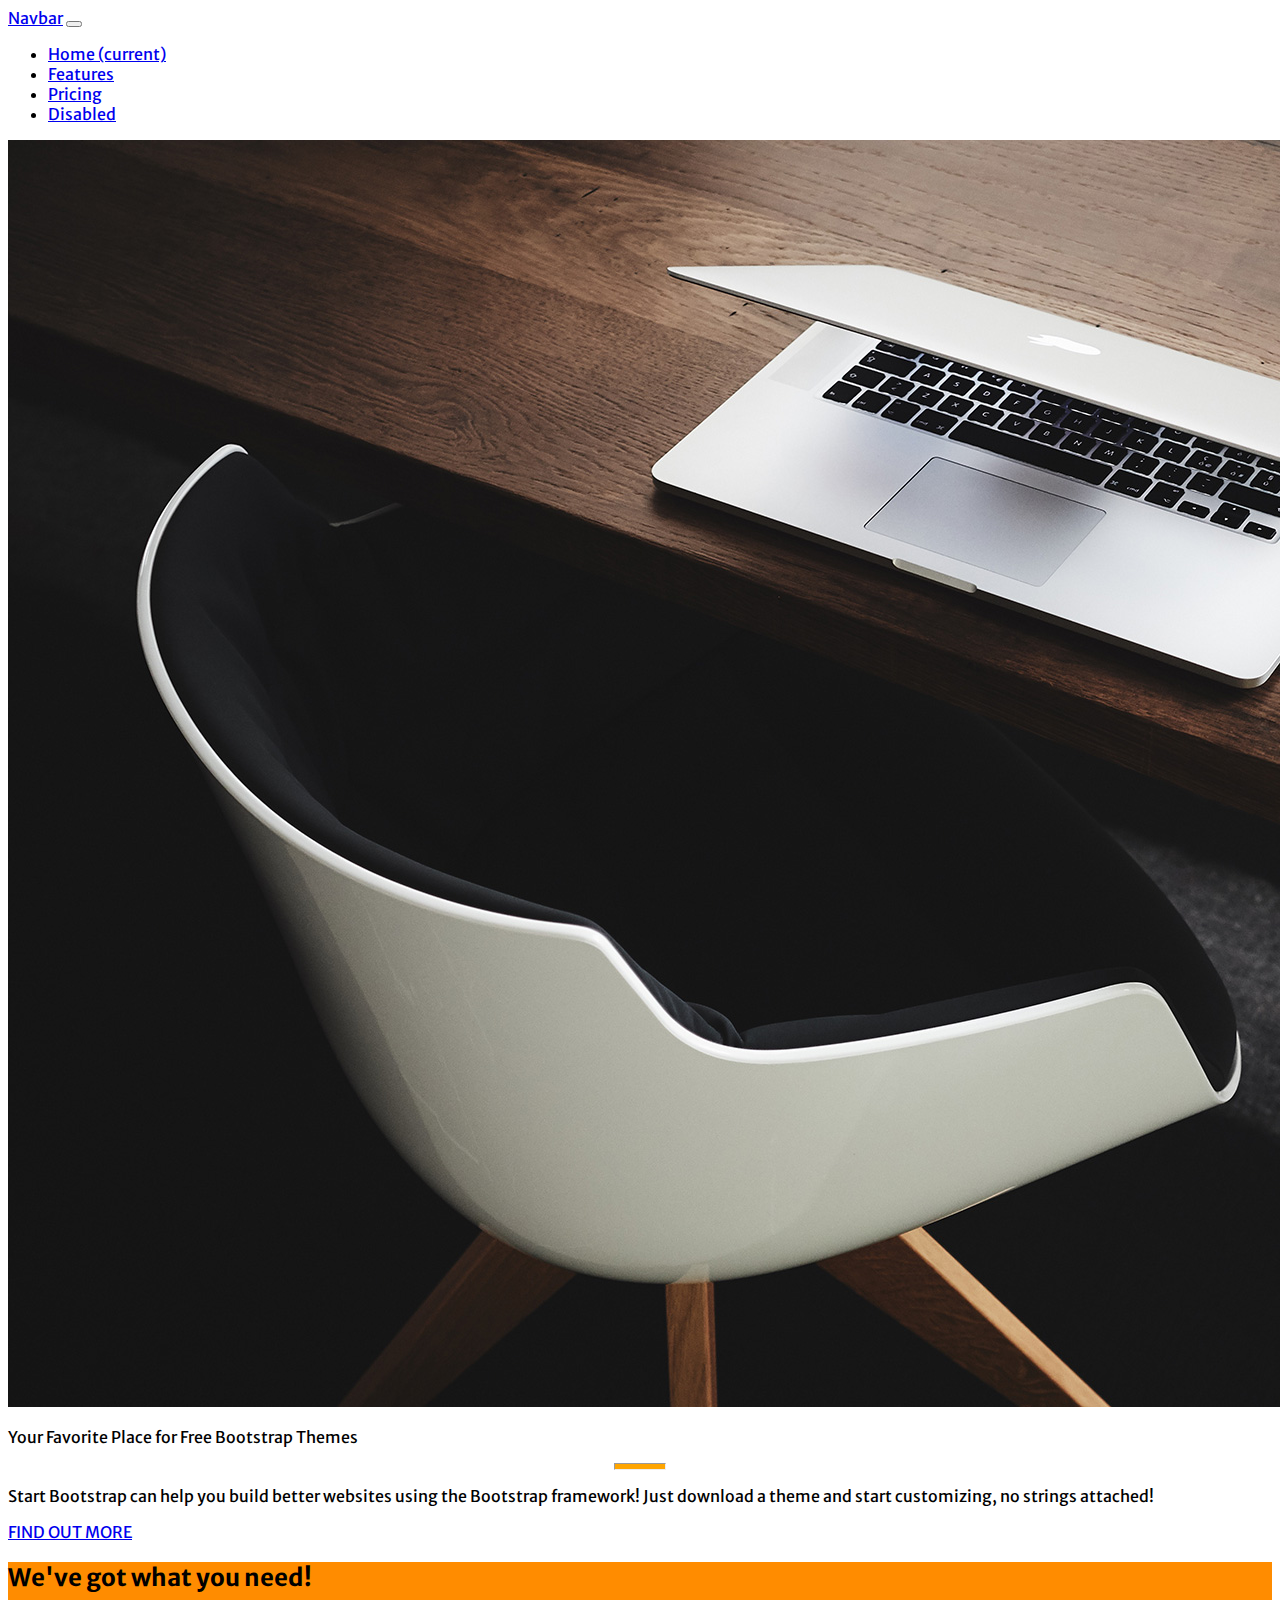
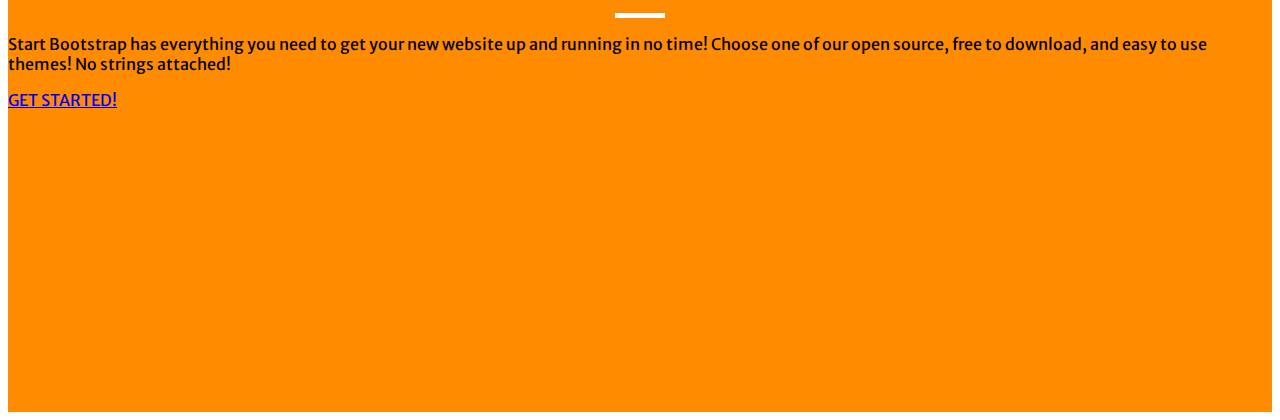
==== esercizio2bis/index.html @ 5b6d197f "tuttiprojetti" ====
<!DOCTYPE html>
<html lang="en">
<head>
    <meta charset="UTF-8">
    <meta http-equiv="X-UA-Compatible" content="IE=edge">
    <meta name="viewport" content="width=device-width, initial-scale=1.0">
    <title>Document</title>
    <!-- CSS only -->
    <link href="https://cdn.jsdelivr.net/npm/bootstrap@5.2.0-beta1/dist/css/bootstrap.min.css" rel="stylesheet" integrity="sha384-0evHe/X+R7YkIZDRvuzKMRqM+OrBnVFBL6DOitfPri4tjfHxaWutUpFmBp4vmVor" crossorigin="anonymous">
</head>
<body style="font-family:'Merriweather Sans', sans-serif;">
    <header>
        <nav class="navbar navbar-expand-lg navbar-light bg-light">
            <a class="navbar-brand" href="#">Navbar</a>
            <button class="navbar-toggler" type="button" data-toggle="collapse" data-target="#navbarNav" aria-controls="navbarNav" aria-expanded="false" aria-label="Toggle navigation">
              <span class="navbar-toggler-icon"></span>
            </button>
            <div class="collapse navbar-collapse" id="navbarNav">
              <ul class="navbar-nav">
                <li class="nav-item active">
                  <a class="nav-link" href="#">Home <span class="sr-only">(current)</span></a>
                </li>
                <li class="nav-item">
                  <a class="nav-link" href="#">Features</a>
                </li>
                <li class="nav-item">
                  <a class="nav-link" href="#">Pricing</a>
                </li>
                <li class="nav-item">
                  <a class="nav-link disabled" href="#">Disabled</a>
                </li>
              </ul>
            </div>
          </nav>
    </header>
    <main>
        <section class="position-relative min-vw-100">
            <img src="./bg-masthead.jpg" class="vh-100 w-100" style="object-fit: cover; object-position: center;">
            <div class="position-absolute top-50 start-50 translate-middle text-center">
                <p class="fs-1 fw-bold text-white">Your Favorite Place for Free Bootstrap Themes</p>
                <hr class="mx-auto" style="height: 5px; width: 50px; background-color: orange;">
                <p class="text-white">Start Bootstrap can help you build better websites using the Bootstrap framework! Just download a theme and start customizing, no strings attached!</p>
                <a class="btn btn-warning rounded-pill py-3 px-4 text-white fw-bold mt-4" href="#">FIND OUT MORE</a>
            </div>
        </section>
        <section class="d-flex justify-content-center align-items-center text-white" style="min-height: 50vh; background-color: darkorange;">
          <div class="text-center w-50">
            <h2>We've got what you need!</h2>
            <hr class="mx-auto" style="height: 5px; width: 50px; background-color: white; opacity: 1; border:none;">
            <p class=" ">Start Bootstrap has everything you need to get your new website up and running in no time! Choose one of our open source, free to download, and easy to use themes! No strings attached!</p>
            <a class="btn btn-light rounded-pill py-3 px-4 text-black fw-bold mt-4" href="#">GET STARTED!</a>
          </div>
        </section>

    </main>
    <footer>

    </footer>
    <!-- JavaScript Bundle with Popper -->
    <style>@import url('https://fonts.googleapis.com/css2?family=Merriweather+Sans:wght@400;500;700&display=swap');</style>
    <script src="https://cdn.jsdelivr.net/npm/bootstrap@5.2.0-beta1/dist/js/bootstrap.bundle.min.js" integrity="sha384-pprn3073KE6tl6bjs2QrFaJGz5/SUsLqktiwsUTF55Jfv3qYSDhgCecCxMW52nD2" crossorigin="anonymous"></script>
    
</body>
</html>
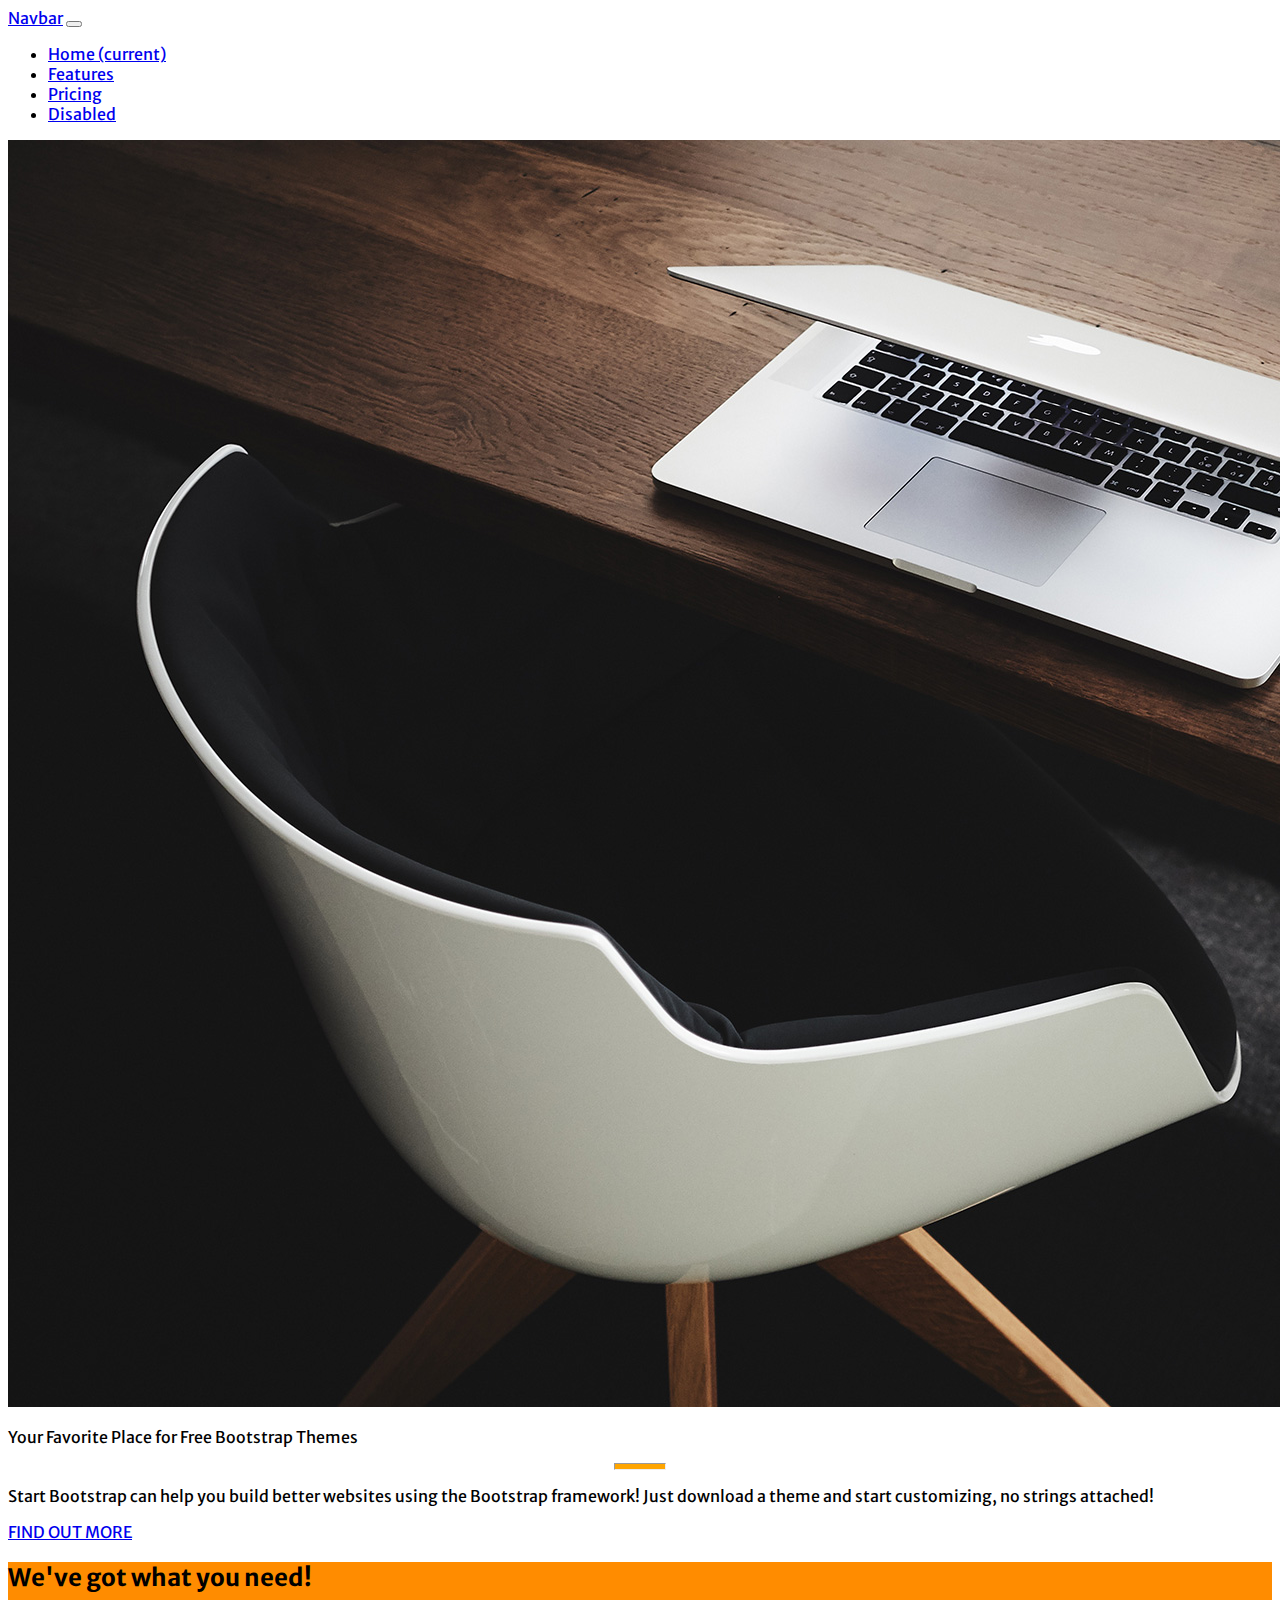
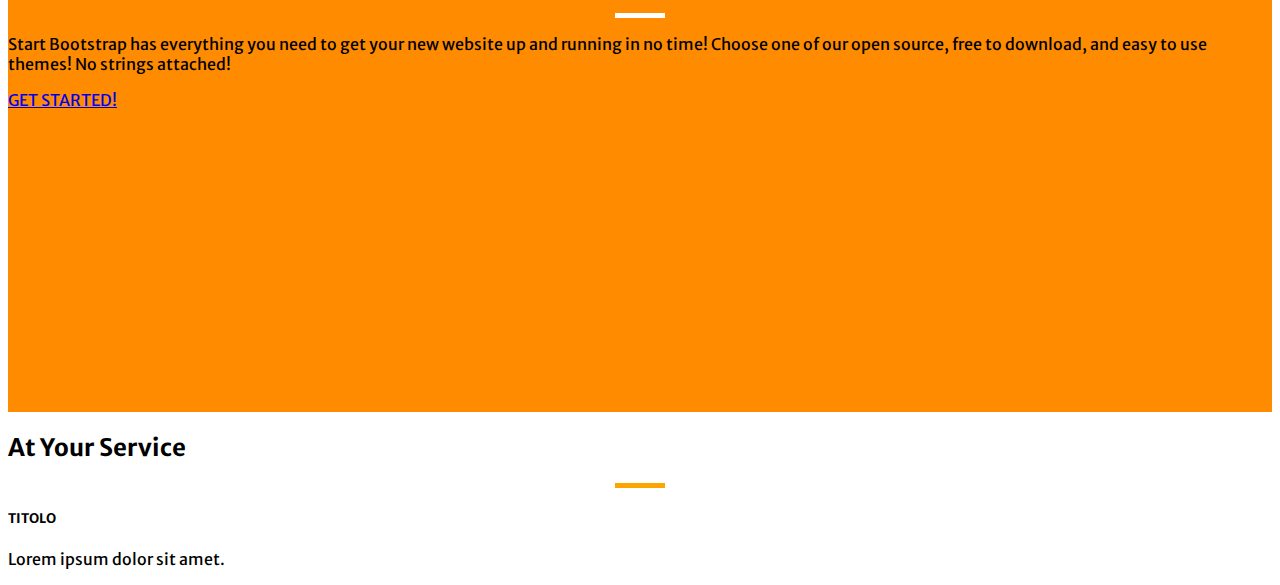
==== commit 1828038e: "terzasection" ====
--- a/esercizio2bis/index.html
+++ b/esercizio2bis/index.html
@@ -7,6 +7,7 @@
     <title>Document</title>
     <!-- CSS only -->
     <link href="https://cdn.jsdelivr.net/npm/bootstrap@5.2.0-beta1/dist/css/bootstrap.min.css" rel="stylesheet" integrity="sha384-0evHe/X+R7YkIZDRvuzKMRqM+OrBnVFBL6DOitfPri4tjfHxaWutUpFmBp4vmVor" crossorigin="anonymous">
+    <link rel="stylesheet" href="https://cdnjs.cloudflare.com/ajax/libs/font-awesome/6.1.1/css/all.min.css" integrity="sha512-KfkfwYDsLkIlwQp6LFnl8zNdLGxu9YAA1QvwINks4PhcElQSvqcyVLLD9aMhXd13uQjoXtEKNosOWaZqXgel0g==" crossorigin="anonymous" referrerpolicy="no-referrer" />
 </head>
 <body style="font-family:'Merriweather Sans', sans-serif;">
     <header>
@@ -51,6 +52,21 @@
             <a class="btn btn-light rounded-pill py-3 px-4 text-black fw-bold mt-4" href="#">GET STARTED!</a>
           </div>
         </section>
+        <section>
+          <div class="text-center py-5">
+            <h2>At Your Service</h2>
+            <hr class="mx-auto" style="height: 5px; width: 50px; background-color: orange; opacity: 1; border:none;">
+          </div>
+          <div>
+            <div class="text-center">
+              <i class="fa-regular fa-gem fs-3" style="color:orange"></i>
+              <h5>TITOLO</h5>
+              <P>Lorem ipsum dolor sit amet.</P>
+
+            </div>
+          </div>
+
+        </section>
 
     </main>
     <footer>
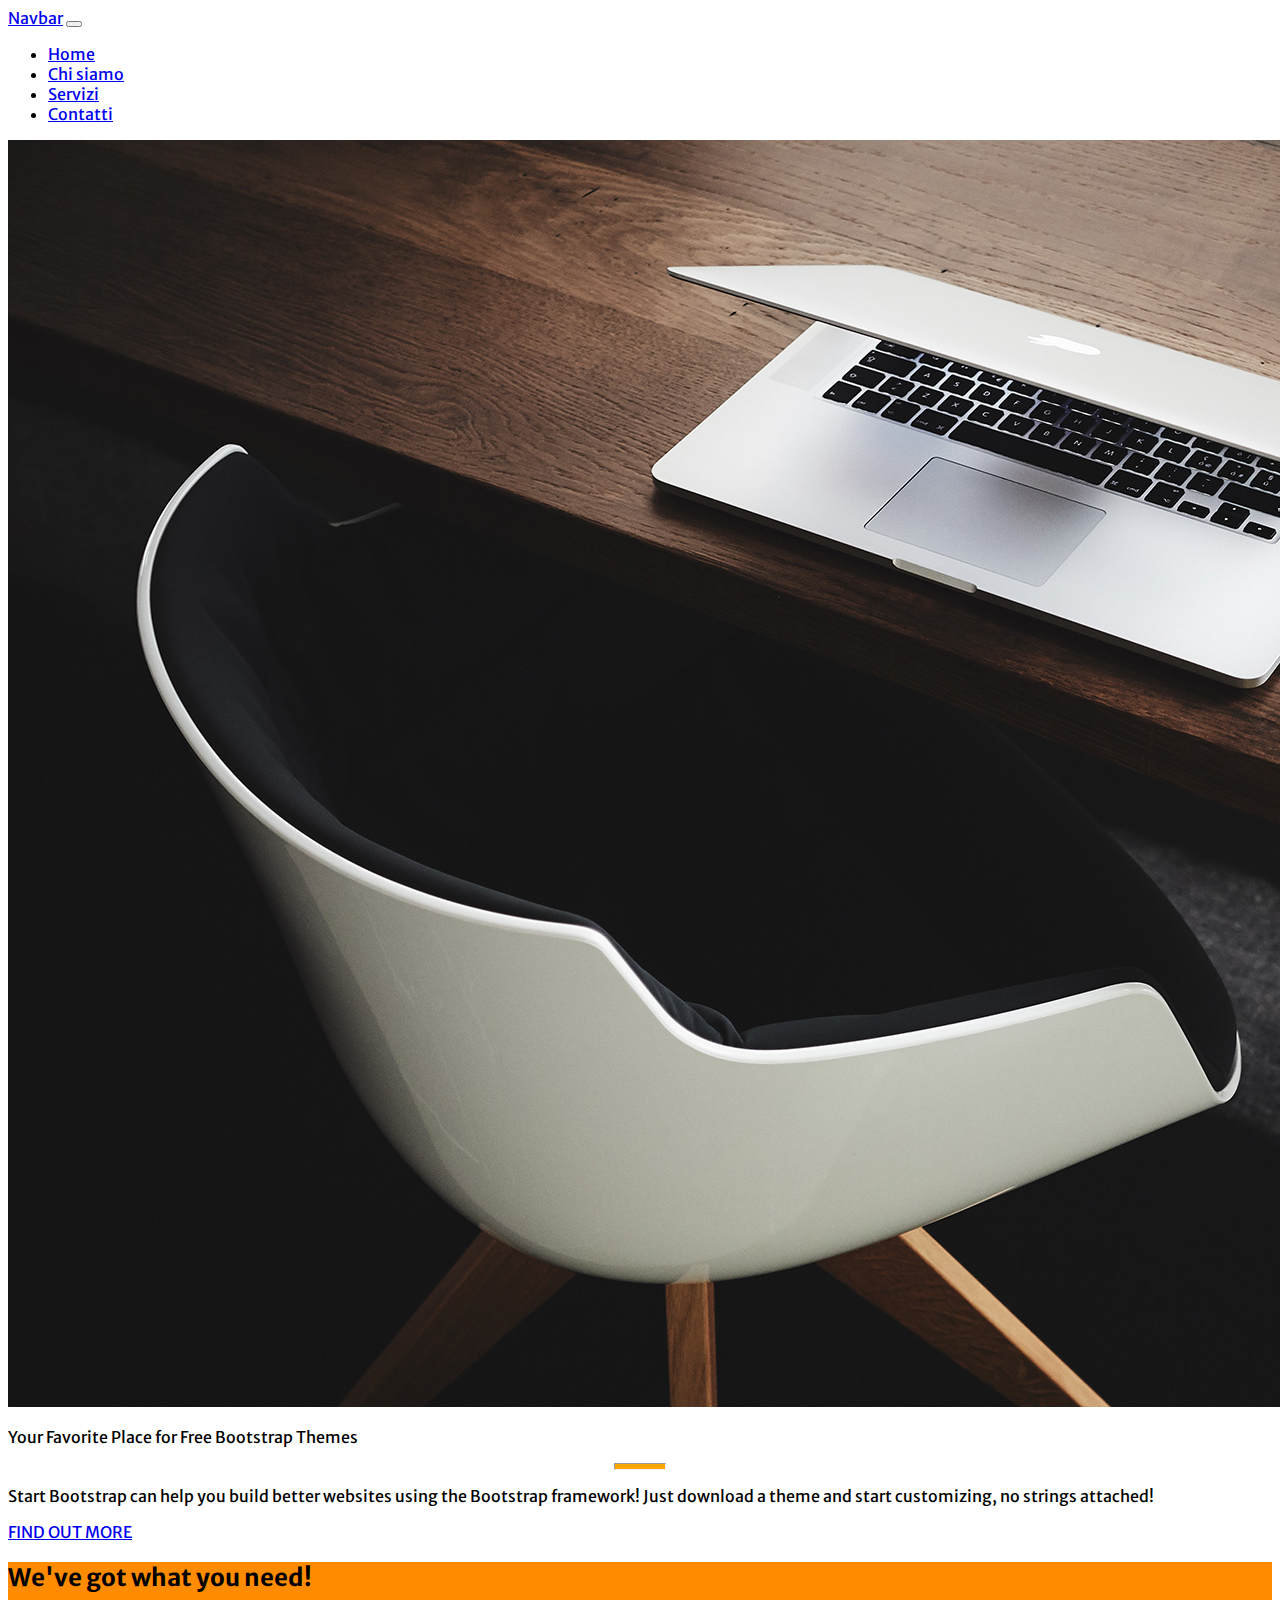
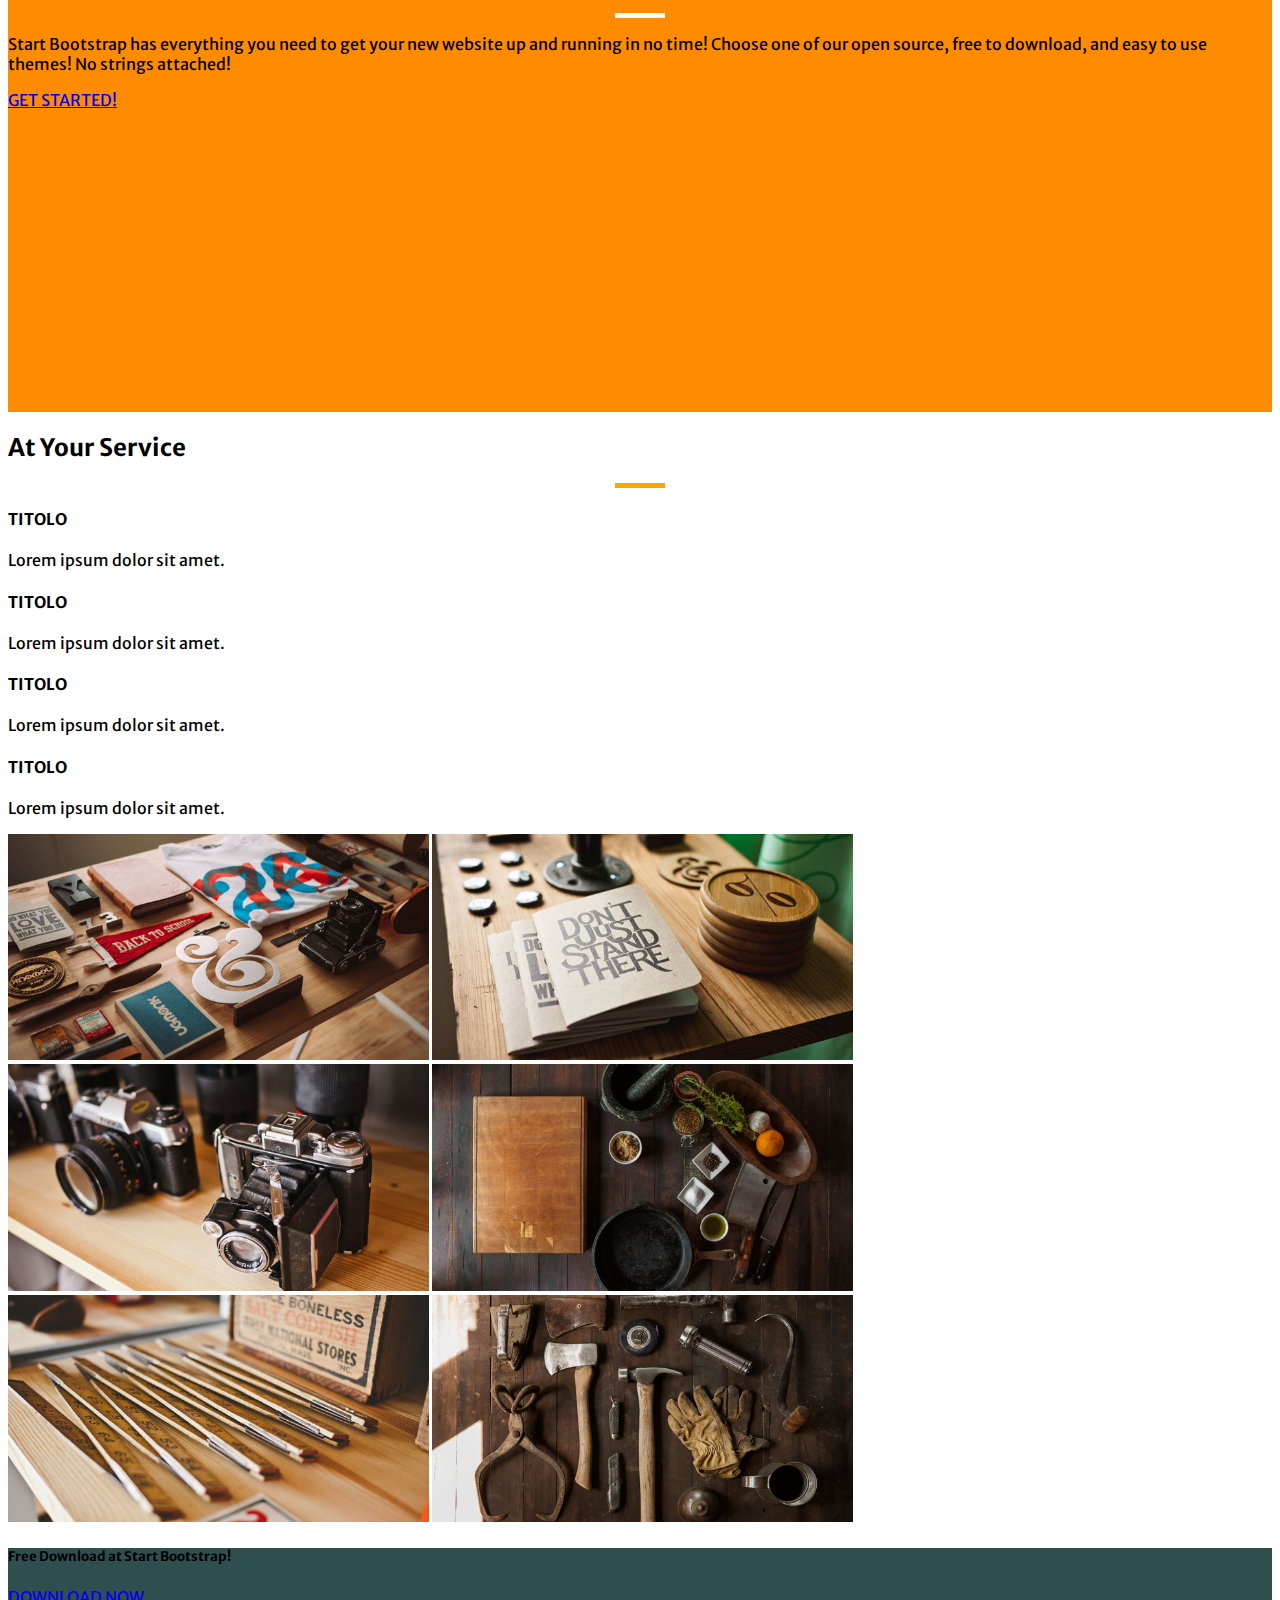
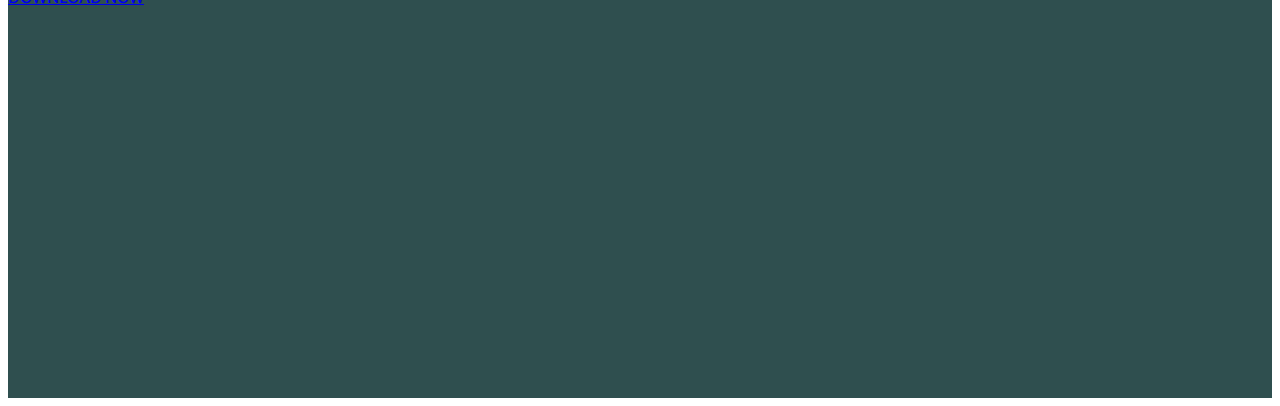
==== commit 52a0e1a4: "navbarUpdate" ====
--- a/esercizio2bis/index.html
+++ b/esercizio2bis/index.html
@@ -11,28 +11,30 @@
 </head>
 <body style="font-family:'Merriweather Sans', sans-serif;">
     <header>
-        <nav class="navbar navbar-expand-lg navbar-light bg-light">
-            <a class="navbar-brand" href="#">Navbar</a>
-            <button class="navbar-toggler" type="button" data-toggle="collapse" data-target="#navbarNav" aria-controls="navbarNav" aria-expanded="false" aria-label="Toggle navigation">
-              <span class="navbar-toggler-icon"></span>
-            </button>
-            <div class="collapse navbar-collapse" id="navbarNav">
-              <ul class="navbar-nav">
-                <li class="nav-item active">
-                  <a class="nav-link" href="#">Home <span class="sr-only">(current)</span></a>
-                </li>
-                <li class="nav-item">
-                  <a class="nav-link" href="#">Features</a>
-                </li>
-                <li class="nav-item">
-                  <a class="nav-link" href="#">Pricing</a>
-                </li>
-                <li class="nav-item">
-                  <a class="nav-link disabled" href="#">Disabled</a>
-                </li>
-              </ul>
-            </div>
-          </nav>
+      <nav class="navbar navbar-expand-lg bg-transparent fixed-top navbar-dark">
+        <div class="container">
+          <a class="navbar-brand" href="#">Navbar</a>
+          <button class="navbar-toggler" type="button" data-bs-toggle="collapse" data-bs-target="#navbarNav" aria-controls="navbarNav" aria-expanded="false" aria-label="Toggle navigation">
+            <span class="navbar-toggler-icon"></span>
+          </button>
+          <div class="collapse navbar-collapse" id="navbarNav">
+            <ul class="navbar-nav ms-auto">
+              <li class="nav-item">
+                <a class="nav-link active" aria-current="page" href="#">Home</a>
+              </li>
+              <li class="nav-item">
+                <a class="nav-link" href="#">Chi siamo</a>
+              </li>
+              <li class="nav-item">
+                <a class="nav-link" href="#">Servizi</a>
+              </li>
+              <li class="nav-item">
+                <a class="nav-link" href="#">Contatti</a>
+              </li>
+            </ul>
+          </div>
+        </div>
+      </nav>
     </header>
     <main>
         <section class="position-relative min-vw-100">
@@ -52,20 +54,53 @@
             <a class="btn btn-light rounded-pill py-3 px-4 text-black fw-bold mt-4" href="#">GET STARTED!</a>
           </div>
         </section>
-        <section>
+        <section class="py-5">
           <div class="text-center py-5">
             <h2>At Your Service</h2>
             <hr class="mx-auto" style="height: 5px; width: 50px; background-color: orange; opacity: 1; border:none;">
           </div>
-          <div>
-            <div class="text-center">
-              <i class="fa-regular fa-gem fs-3" style="color:orange"></i>
-              <h5>TITOLO</h5>
+          <div class="d-flex container flex-wrap py-5">
+            <div class="text-center flex-shrink-1 flex-grow-1" style="width: 300px;" >
+              <i class="fa-regular fa-gem fs-3 my-2" style="color:orange"></i>
+              <h4>TITOLO</h4>
+              <P>Lorem ipsum dolor sit amet.</P>
+
+            </div>
+            <div class="text-center flex-shrink-1  flex-grow-1" style="width: 300px;">
+              <i class="fa-regular fa-gem fs-3 my-2" style="color:orange"></i>
+              <h4>TITOLO</h4>
+              <P>Lorem ipsum dolor sit amet.</P>
+
+            </div>
+            <div class="text-center flex-shrink-1 flex-grow-1"style="width: 300px;">
+              <i class="fa-regular fa-gem fs-3 my-2" style="color:orange"></i>
+              <h4>TITOLO</h4>
+              <P>Lorem ipsum dolor sit amet.</P>
+
+            </div>
+            <div class="text-center flex-shrink-1 flex-grow-1"style="width: 300px;">
+              <i class="fa-regular fa-gem fs-3 my-2" style="color:orange"></i>
+              <h4>TITOLO</h4>
               <P>Lorem ipsum dolor sit amet.</P>
 
             </div>
           </div>
 
+        </section>
+        <section class="d-flex flex-wrap">
+          <img src="1.jpg" alt="" style="width: 33.3%;">
+          <img src="2.jpg" alt="" style="width: 33.3%;">
+          <img src="3.jpg" alt="" style="width: 33.3%;">
+          <img src="4.jpg" alt="" style="width: 33.3%;">
+          <img src="5.jpg" alt="" style="width: 33.3%;">
+          <img src="6.jpg" alt="" style="width: 33.3%;">
+        </section>
+        <section class="d-flex justify-content-center align-items-center " style="min-height: 50vh; background-color:darkslategray;">
+          <div class="text-center text-white">
+            <h5>Free Download at Start Bootstrap!</h5>
+            <a class="btn btn-light rounded-pill py-3 px-4 fw-bold mt-4" href="#">DOWNLOAD NOW</a>
+          </div>
+          
         </section>
 
     </main>
